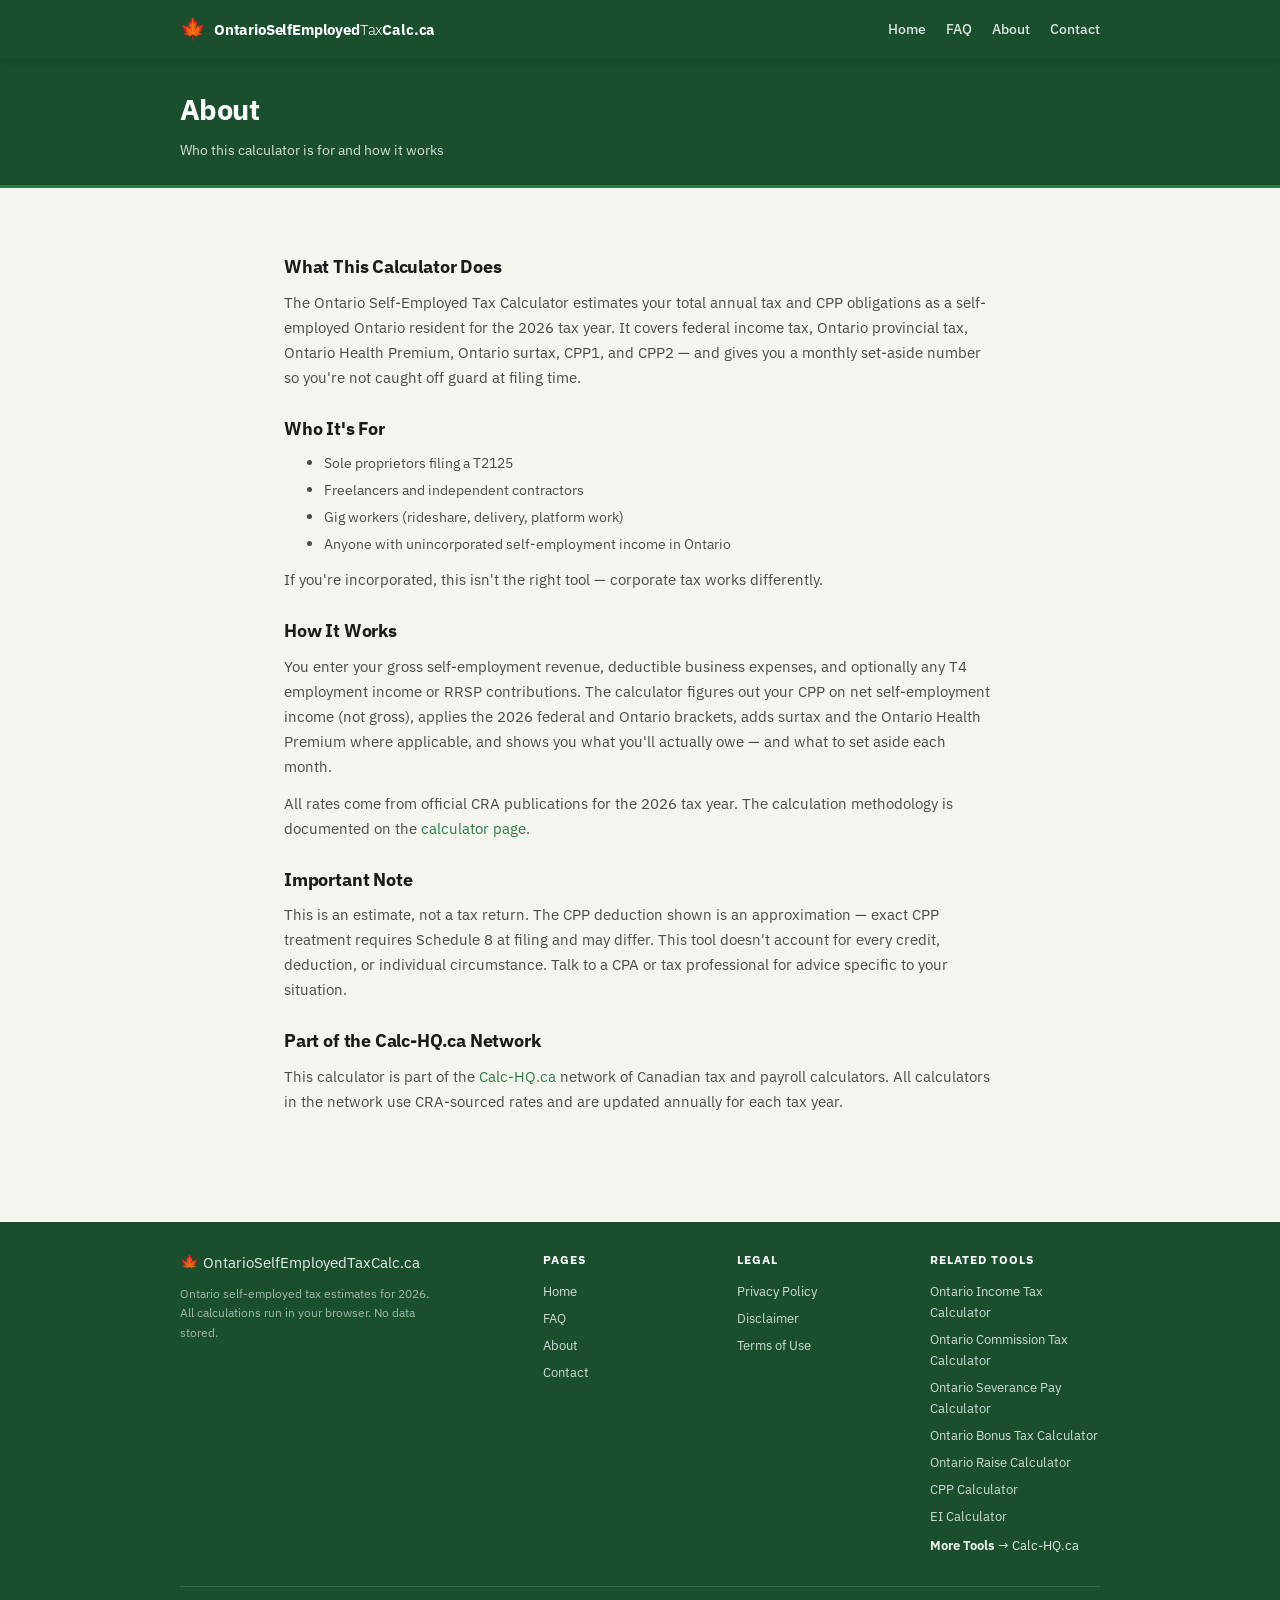
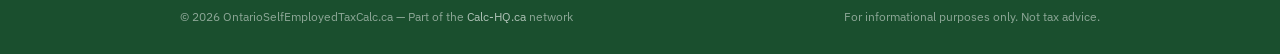
==== about.html @ 80883ee4 "Finalize self-employed calculator content and legal pages - Ontario self-employed tax calculator wit" ====
<!DOCTYPE html>
<html lang="en-CA">
<head>
  <meta charset="UTF-8">
  <meta name="viewport" content="width=device-width, initial-scale=1.0">
  <title>About — Ontario Self-Employed Tax Calculator 2026</title>
  <meta name="description" content="About the Ontario Self-Employed Tax Calculator — who it helps, how it works, and the Calc-HQ.ca network.">
  <link rel="canonical" href="https://ontarioselfemployedtaxcalc.ca/about.html">
  <link rel="preconnect" href="https://fonts.googleapis.com">
  <link rel="preconnect" href="https://fonts.gstatic.com" crossorigin>
  <link href="https://fonts.googleapis.com/css2?family=IBM+Plex+Sans:wght@300;400;500;600;700&family=IBM+Plex+Mono:wght@400;500;600&display=swap" rel="stylesheet">
  <link rel="stylesheet" href="css/style.css?v=1">
  <link rel="icon" href="data:image/svg+xml,<svg xmlns='http://www.w3.org/2000/svg' viewBox='0 0 100 100'><text y='.9em' font-size='90'>🍁</text></svg>">
  <script async src="https://pagead2.googlesyndication.com/pagead/js/adsbygoogle.js?client=ca-pub-7744853829365165" crossorigin="anonymous"></script>
</head>
<body>

<!-- ─── Header ─────────────────────────────────────────────────────────── -->
<header class="site-header">
  <div class="header-inner">
    <a href="index.html" class="site-logo">
      <span class="logo-maple">🍁</span>
      <span class="logo-text">OntarioSelfEmployed<span>Tax</span>Calc.ca</span>
    </a>
    <nav class="site-nav" aria-label="Main navigation">
      <a href="index.html">Home</a>
      <a href="faq.html">FAQ</a>
      <a href="about.html" class="active">About</a>
      <a href="contact.html">Contact</a>
    </nav>
    <button class="hamburger" aria-label="Menu" aria-expanded="false">
      <span></span><span></span><span></span>
    </button>
  </div>
</header>

<div class="mobile-nav-overlay" id="mobile-overlay"></div>
<nav class="mobile-nav" id="mobile-nav">
  <a href="index.html">Home</a>
  <a href="faq.html">FAQ</a>
  <a href="about.html">About</a>
  <a href="contact.html">Contact</a>
</nav>

<!-- ─── Page Hero ──────────────────────────────────────────────────────── -->
<section class="page-hero">
  <div class="container">
    <h1>About</h1>
    <p>Who this calculator is for and how it works</p>
  </div>
</section>

<!-- ─── Content ────────────────────────────────────────────────────────── -->
<div class="page-content">
  <div class="page-body">

    <h2>What This Calculator Does</h2>
    <p>The Ontario Self-Employed Tax Calculator estimates your total annual tax and CPP obligations as a self-employed Ontario resident for the 2026 tax year. It covers federal income tax, Ontario provincial tax, Ontario Health Premium, Ontario surtax, CPP1, and CPP2 — and gives you a monthly set-aside number so you're not caught off guard at filing time.</p>

    <h2>Who It's For</h2>
    <ul>
      <li>Sole proprietors filing a T2125</li>
      <li>Freelancers and independent contractors</li>
      <li>Gig workers (rideshare, delivery, platform work)</li>
      <li>Anyone with unincorporated self-employment income in Ontario</li>
    </ul>
    <p>If you're incorporated, this isn't the right tool — corporate tax works differently.</p>

    <h2>How It Works</h2>
    <p>You enter your gross self-employment revenue, deductible business expenses, and optionally any T4 employment income or RRSP contributions. The calculator figures out your CPP on net self-employment income (not gross), applies the 2026 federal and Ontario brackets, adds surtax and the Ontario Health Premium where applicable, and shows you what you'll actually owe — and what to set aside each month.</p>
    <p>All rates come from official CRA publications for the 2026 tax year. The calculation methodology is documented on the <a href="index.html">calculator page</a>.</p>

    <h2>Important Note</h2>
    <p>This is an estimate, not a tax return. The CPP deduction shown is an approximation — exact CPP treatment requires Schedule 8 at filing and may differ. This tool doesn't account for every credit, deduction, or individual circumstance. Talk to a CPA or tax professional for advice specific to your situation.</p>

    <h2>Part of the Calc-HQ.ca Network</h2>
    <p>This calculator is part of the <a href="https://calc-hq.ca/">Calc-HQ.ca</a> network of Canadian tax and payroll calculators. All calculators in the network use CRA-sourced rates and are updated annually for each tax year.</p>

  </div>
</div>

<!-- ─── Footer ──────────────────────────────────────────────────────────── -->
<footer class="site-footer">
  <div class="container">
    <div class="footer-grid">
      <div class="footer-brand">
        <div class="logo">🍁 OntarioSelfEmployedTaxCalc.ca</div>
        <p>Ontario self-employed tax estimates for 2026. All calculations run in your browser. No data stored.</p>
      </div>
      <div class="footer-col">
        <h4>PAGES</h4>
        <a href="index.html">Home</a>
        <a href="faq.html">FAQ</a>
        <a href="about.html">About</a>
        <a href="contact.html">Contact</a>
      </div>
      <div class="footer-col">
        <h4>LEGAL</h4>
        <a href="privacy.html">Privacy Policy</a>
        <a href="legal.html">Disclaimer</a>
        <a href="terms.html">Terms of Use</a>
      </div>
      <div class="footer-col">
        <h4>RELATED TOOLS</h4>
        <div id="related-tools"></div>
        <a href="https://calc-hq.ca/" class="more-tools-link" rel="noopener"><strong>More Tools</strong> → Calc-HQ.ca</a>
      </div>
    </div>
    <div class="footer-bottom">
      <span>© 2026 OntarioSelfEmployedTaxCalc.ca — Part of the <a href="https://calc-hq.ca/" rel="noopener">Calc-HQ.ca</a> network</span>
      <span>For informational purposes only. Not tax advice.</span>
    </div>
  </div>
</footer>

<script src="js/network.js"></script>
<script>
(function() {
  var hamburger = document.querySelector('.hamburger');
  var mobileNav = document.getElementById('mobile-nav');
  var overlay = document.getElementById('mobile-overlay');
  function toggleMenu() {
    var isOpen = hamburger.classList.toggle('active');
    mobileNav.classList.toggle('active', isOpen);
    overlay.classList.toggle('active', isOpen);
    hamburger.setAttribute('aria-expanded', String(isOpen));
    document.body.style.overflow = isOpen ? 'hidden' : '';
  }
  function closeMenu() {
    hamburger.classList.remove('active');
    mobileNav.classList.remove('active');
    overlay.classList.remove('active');
    hamburger.setAttribute('aria-expanded', 'false');
    document.body.style.overflow = '';
  }
  if (hamburger) hamburger.addEventListener('click', toggleMenu);
  if (overlay) overlay.addEventListener('click', closeMenu);
  if (mobileNav) mobileNav.querySelectorAll('a').forEach(function(a) { a.addEventListener('click', closeMenu); });
})();
</script>

</body>
</html>
---- css/style.css ----
/* ─── Design tokens ──────────────────────────────────────────────────────── */
:root {
  --bg:           #f5f5f0;
  --surface:      #ffffff;
  --surface-2:    #f9f9f6;
  --border:       #e0dfd8;
  --border-2:     #c8c7be;
  --text-primary: #1a1a18;
  --text-secondary:#4a4a46;
  --text-muted:   #7a7a74;
  --accent:       #1a4f2e;
  --accent-light: #e8f2ec;
  --accent-mid:   #2d7a47;
  --accent-hover: #153d24;
  --red:          #c0392b;
  --amber:        #c47a00;
  --radius:       6px;
  --radius-lg:    12px;
  --shadow-sm:    0 1px 3px rgba(0,0,0,0.08);
  --shadow:       0 4px 16px rgba(0,0,0,0.10);
  --shadow-lg:    0 8px 32px rgba(0,0,0,0.12);
  --max-width:    960px;
  --content-width: 760px;
}

/* ─── Reset ──────────────────────────────────────────────────────────────── */
*, *::before, *::after { box-sizing: border-box; margin: 0; padding: 0; }
html {
  font-size: 16px;
  scroll-behavior: smooth;
  max-width: 100%;
}
body {
  font-family: 'IBM Plex Sans', system-ui, sans-serif;
  background: var(--bg);
  color: var(--text-primary);
  line-height: 1.6;
  -webkit-font-smoothing: antialiased;
  max-width: 100%;
}
a { color: var(--accent-mid); text-decoration: none; }
a:hover { color: var(--accent-hover); text-decoration: underline; }
img, svg { display: block; max-width: 100%; }
table, pre, code, textarea, input { max-width: 100%; }

/* ─── Layout ─────────────────────────────────────────────────────────────── */
.container {
  max-width: var(--max-width);
  margin: 0 auto;
  padding: 0 20px;
}

/* ─── Page body (support pages) ─────────────────────────────────────────── */
.page-body {
  max-width: var(--content-width, 760px);
  margin: 32px auto;
  padding: 0 24px;
}
.page-body h2 {
  font-size: 1.1rem;
  font-weight: 700;
  color: var(--text-primary);
  margin: 28px 0 10px;
  letter-spacing: -0.01em;
}
.page-body h2:first-child { margin-top: 0; }
.page-body h3 {
  font-size: 0.95rem;
  font-weight: 600;
  color: var(--accent);
  margin: 18px 0 8px;
}
.page-body p {
  font-size: 0.9rem;
  color: var(--text-secondary);
  margin-bottom: 12px;
  line-height: 1.7;
}
.page-body ul, .page-body ol {
  padding-left: 20px;
  margin-bottom: 12px;
}
.page-body li {
  font-size: 0.9rem;
  color: var(--text-secondary);
  margin-bottom: 5px;
  line-height: 1.6;
}

/* ─── Header ─────────────────────────────────────────────────────────────── */
.site-header {
  background: var(--accent);
  color: #fff;
  height: 58px;
  position: sticky;
  top: 0;
  z-index: 100;
  box-shadow: var(--shadow);
}
.header-inner {
  max-width: var(--max-width);
  margin: 0 auto;
  padding: 0 20px;
  display: flex;
  align-items: center;
  justify-content: space-between;
  height: 100%;
}
.site-logo {
  display: flex;
  align-items: center;
  gap: 8px;
  color: #fff;
  font-weight: 700;
  font-size: 1rem;
  letter-spacing: -0.01em;
  text-decoration: none;
}
.site-logo:hover { color: rgba(255,255,255,0.85); text-decoration: none; }
.logo-maple { font-size: 1.3rem; line-height: 1; }
.logo-text { font-size: 0.95rem; font-weight: 700; }
.logo-text span { font-weight: 300; }
.site-nav {
  display: flex;
  align-items: center;
  gap: 20px;
}
.site-nav a {
  color: rgba(255,255,255,0.85);
  font-size: 0.875rem;
  font-weight: 500;
  text-decoration: none;
  transition: color 0.15s;
}
.site-nav a:hover { color: #fff; text-decoration: none; }

/* ─── Hamburger / Mobile Nav ────────────────────────────────────────────── */
.hamburger {
  display: none;
  background: none;
  border: none;
  cursor: pointer;
  padding: 8px;
  z-index: 110;
}
.hamburger span {
  display: block;
  width: 24px;
  height: 2px;
  background: #fff;
  border-radius: 2px;
  transition: transform 0.3s, opacity 0.3s;
}
.hamburger span + span { margin-top: 6px; }
.hamburger.active span:nth-child(1) { transform: translateY(8px) rotate(45deg); }
.hamburger.active span:nth-child(2) { opacity: 0; }
.hamburger.active span:nth-child(3) { transform: translateY(-8px) rotate(-45deg); }

.mobile-nav-overlay {
  display: none;
  position: fixed;
  top: 58px;
  left: 0;
  right: 0;
  bottom: 0;
  background: rgba(0,0,0,0.5);
  z-index: 99;
  opacity: 0;
  transition: opacity 0.3s;
}
.mobile-nav-overlay.active {
  display: block;
  opacity: 1;
}
.mobile-nav {
  display: none;
  position: fixed;
  top: 58px;
  right: 0;
  width: 260px;
  max-width: 80vw;
  height: calc(100vh - 58px);
  background: var(--accent);
  z-index: 105;
  padding: 20px;
  transform: translateX(100%);
  transition: transform 0.3s ease;
  overflow-y: auto;
}
.mobile-nav.active {
  display: block;
  transform: translateX(0);
}
.mobile-nav a {
  display: block;
  color: rgba(255,255,255,0.85);
  font-size: 1rem;
  font-weight: 500;
  padding: 12px 0;
  border-bottom: 1px solid rgba(255,255,255,0.15);
  text-decoration: none;
  transition: color 0.15s;
}
.mobile-nav a:hover { color: #fff; }

/* ─── Hero ───────────────────────────────────────────────────────────────── */
.hero {
  background: var(--accent);
  color: #fff;
  padding: 32px 20px 28px;
  border-bottom: 3px solid var(--accent-mid);
}
.hero-inner {
  max-width: var(--max-width);
  margin: 0 auto;
}
.hero h1 {
  font-size: clamp(1.4rem, 4vw, 2rem);
  font-weight: 700;
  letter-spacing: -0.02em;
  margin-bottom: 8px;
}
.hero p {
  color: rgba(255,255,255,0.82);
  font-size: 0.95rem;
  max-width: 620px;
}
.hero-badge {
  display: inline-flex;
  align-items: center;
  gap: 6px;
  background: rgba(255,255,255,0.15);
  border: 1px solid rgba(255,255,255,0.25);
  border-radius: 20px;
  padding: 4px 12px;
  font-size: 0.78rem;
  font-weight: 500;
  letter-spacing: 0.01em;
  margin-bottom: 14px;
  color: rgba(255,255,255,0.95);
}

/* Hero for inner pages */
.page-hero {
  background: var(--accent);
  color: #fff;
  padding: 28px 0 24px;
  border-bottom: 3px solid var(--accent-mid);
}
.page-hero h1 {
  font-size: clamp(1.3rem, 3.5vw, 1.8rem);
  font-weight: 700;
  letter-spacing: -0.02em;
  margin-bottom: 6px;
}
.page-hero p {
  color: rgba(255,255,255,0.82);
  font-size: 0.9rem;
}

/* ─── Main content area ──────────────────────────────────────────────────── */
.main-content {
  max-width: var(--max-width);
  margin: 0 auto;
  padding: 28px 20px 56px;
}
.content-col {
  max-width: 760px;
  margin: 0 auto;
}

/* ─── Calculator card ────────────────────────────────────────────────────── */
.calc-card {
  background: var(--surface);
  border-radius: var(--radius-lg);
  box-shadow: var(--shadow);
  margin-bottom: 24px;
  overflow: hidden;
}
.calc-header {
  background: var(--accent-light);
  border-bottom: 1px solid var(--border);
  padding: 16px 24px;
  display: flex;
  align-items: center;
  gap: 10px;
}
.calc-header h2 {
  font-size: 1.05rem;
  font-weight: 600;
  color: var(--accent);
  margin: 0;
}
.calc-icon { font-size: 1.2rem; }
.calc-body {
  padding: 24px;
}

/* ─── Form ───────────────────────────────────────────────────────────────── */
.form-grid {
  display: grid;
  grid-template-columns: 1fr 1fr;
  gap: 16px 20px;
  margin-bottom: 20px;
}
.field-full { grid-column: 1 / -1; }

.field label {
  display: block;
  font-size: 0.875rem;
  font-weight: 600;
  color: var(--text-primary);
  margin-bottom: 5px;
}
.field .hint {
  font-size: 0.78rem;
  color: var(--text-muted);
  margin-top: 3px;
}
.input-wrap {
  position: relative;
  display: flex;
  align-items: center;
}
.input-prefix {
  position: absolute;
  left: 12px;
  font-size: 1rem;
  font-weight: 600;
  color: var(--text-secondary);
  font-family: 'IBM Plex Mono', monospace;
  pointer-events: none;
  user-select: none;
}
.input-wrap input[type="number"],
.input-wrap input[type="text"] {
  width: 100%;
  padding: 11px 12px 11px 26px;
  border: 2px solid var(--border);
  border-radius: var(--radius);
  font-family: 'IBM Plex Mono', monospace;
  font-size: 0.95rem;
  color: var(--text-primary);
  background: var(--surface);
  transition: border-color 0.15s, box-shadow 0.15s;
  -moz-appearance: textfield;
}
.input-wrap input[type="number"]::-webkit-outer-spin-button,
.input-wrap input[type="number"]::-webkit-inner-spin-button { -webkit-appearance: none; }
.input-wrap input:focus {
  outline: none;
  border-color: var(--accent-mid);
  box-shadow: 0 0 0 3px rgba(45,122,71,0.12);
}
select {
  width: 100%;
  padding: 11px 12px;
  border: 2px solid var(--border);
  border-radius: var(--radius);
  font-family: 'IBM Plex Sans', sans-serif;
  font-size: 0.9rem;
  color: var(--text-primary);
  background: var(--surface);
  cursor: pointer;
  transition: border-color 0.15s, box-shadow 0.15s;
}
select:focus {
  outline: none;
  border-color: var(--accent-mid);
  box-shadow: 0 0 0 3px rgba(45,122,71,0.12);
}

/* Calculate button */
.btn-calculate {
  width: 100%;
  padding: 15px 24px;
  background: var(--accent);
  color: #fff;
  border: none;
  border-radius: var(--radius);
  font-family: 'IBM Plex Sans', sans-serif;
  font-size: 1.05rem;
  font-weight: 700;
  cursor: pointer;
  box-shadow: var(--shadow-sm);
  transition: background 0.15s, box-shadow 0.15s;
}
.btn-calculate:hover {
  background: var(--accent-hover);
  box-shadow: var(--shadow);
}
.btn-calculate:active { transform: translateY(1px); }

/* ─── Trust strip (inside calc-card) ────────────────────────────────────── */
.trust-strip {
  display: flex;
  flex-wrap: wrap;
  align-items: center;
  gap: 6px 10px;
  background: var(--surface-2);
  border: 1px solid var(--border);
  border-radius: var(--radius);
  padding: 10px 16px;
  margin: 0 24px 20px;
  font-size: 0.8rem;
  color: var(--text-secondary);
}
.ts-item { display: flex; align-items: center; gap: 4px; }
.ts-item span { color: var(--accent-mid); font-weight: 700; }
.ts-item strong { font-weight: 600; color: var(--text-primary); }
.ts-sep { color: var(--border-2); font-size: 0.75rem; }

/* ─── Results ────────────────────────────────────────────────────────────── */
#results {
  background: var(--surface);
  border-radius: var(--radius-lg);
  box-shadow: var(--shadow);
  margin-bottom: 28px;
  overflow: hidden;
}
.results-inner { padding: 24px; }
.results-title {
  font-size: 1rem;
  font-weight: 700;
  color: var(--accent);
  margin-bottom: 16px;
}
.result-table {
  border: 1px solid var(--border);
  border-radius: var(--radius);
  overflow: hidden;
  margin-bottom: 16px;
}
.result-row {
  display: flex;
  justify-content: space-between;
  align-items: center;
  padding: 10px 16px;
  border-bottom: 1px solid var(--border);
  font-size: 0.9rem;
}
.result-row:last-child { border-bottom: none; }
.result-row small {
  font-weight: 400;
  color: var(--text-muted);
  font-size: 0.78rem;
  display: block;
  margin-top: 2px;
}
.result-row.result-bold {
  background: var(--accent-light);
  font-weight: 600;
}
.result-row.result-highlight {
  background: var(--accent);
  color: #fff;
  font-weight: 600;
}
.result-row.result-highlight .rr-value { color: #fff; }
.result-row.result-highlight small { color: rgba(255,255,255,0.7); }
.rr-value {
  font-family: 'IBM Plex Mono', monospace;
  font-size: 0.95rem;
  font-weight: 600;
  color: var(--text-primary);
  white-space: nowrap;
}

/* Rate blocks */
.rate-blocks {
  display: grid;
  grid-template-columns: 1fr 1fr;
  gap: 12px;
  margin-bottom: 16px;
}
.rate-block {
  background: var(--surface-2);
  border: 1px solid var(--border);
  border-radius: var(--radius);
  padding: 12px 14px;
}
.rate-label {
  font-size: 0.78rem;
  font-weight: 600;
  color: var(--text-secondary);
  text-transform: uppercase;
  letter-spacing: 0.04em;
  margin-bottom: 4px;
}
.rate-value {
  font-family: 'IBM Plex Mono', monospace;
  font-size: 1.4rem;
  font-weight: 700;
  color: var(--accent);
  white-space: nowrap;
}
.rate-sub {
  font-size: 0.73rem;
  color: var(--text-muted);
  margin-top: 2px;
}

/* ─── CPP Callout ─────────────────────────────────────────────────────────── */
.cpp-callout {
  background: #fff8e1;
  border: 1px solid #f0d98a;
  border-left: 4px solid var(--amber);
  border-radius: var(--radius);
  padding: 16px 20px;
  font-size: 0.88rem;
  color: var(--text-secondary);
  line-height: 1.65;
  margin-top: 4px;
}
.cpp-callout strong {
  color: var(--amber);
  font-weight: 700;
}

/* ─── Reminders ──────────────────────────────────────────────────────────── */
.reminder-block {
  border-radius: var(--radius);
  padding: 12px 16px;
  font-size: 0.85rem;
  color: var(--text-secondary);
  line-height: 1.6;
  margin-bottom: 12px;
}
.reminder-amber {
  background: #fff8e1;
  border: 1px solid #f0d98a;
  border-left: 4px solid var(--amber);
}
.reminder-amber strong { color: var(--amber); }
.reminder-info {
  background: var(--accent-light);
  border: 1px solid #b8d8c4;
  border-left: 4px solid var(--accent-mid);
}
.reminder-info strong { color: var(--accent-mid); }

/* Error message */
.error-msg {
  padding: 14px 16px;
  background: #fff5f5;
  border: 1px solid #f5c6cb;
  border-radius: var(--radius);
  color: var(--red);
  font-size: 0.875rem;
}

/* ─── Disclaimer (near results) ─────────────────────────────────────────── */
.disclaimer-near-results {
  background: #fffbf0;
  border: 1px solid #f0d98a;
  border-radius: var(--radius);
  padding: 14px 18px;
  font-size: 0.8rem;
  color: var(--text-secondary);
  line-height: 1.65;
  margin-bottom: 28px;
}

/* ─── Ad Units ──────────────────────────────────────────────────────────── */
.ad-unit { margin: 20px 0; min-height: 0; }
.ad-inactive { display: none; }

/* ─── Info / methodology sections ────────────────────────────────────────── */
.info-section {
  background: var(--surface);
  border: 1px solid var(--border);
  border-radius: var(--radius-lg);
  padding: 28px;
  margin-bottom: 24px;
  box-shadow: var(--shadow-sm);
}
.info-section h2 {
  font-size: 1.15rem;
  font-weight: 700;
  color: var(--text-primary);
  letter-spacing: -0.01em;
  margin-bottom: 12px;
}
.info-section h3 {
  font-size: 0.95rem;
  font-weight: 600;
  color: var(--accent);
  margin: 16px 0 6px;
}
.info-section p, .info-section li {
  font-size: 0.9rem;
  color: var(--text-secondary);
  line-height: 1.65;
}
.info-section ul, .info-section ol {
  margin: 8px 0 8px 20px;
}
.info-section li { margin-bottom: 4px; }

.info-box {
  background: var(--accent-light);
  border: 1px solid #b8d8c4;
  border-left: 4px solid var(--accent-mid);
  border-radius: var(--radius);
  padding: 12px 16px;
  font-size: 0.875rem;
  color: var(--text-secondary);
  margin: 14px 0;
}

.formula {
  background: var(--surface-2);
  border-left: 3px solid var(--accent-mid);
  padding: 10px 16px;
  border-radius: 0 var(--radius) var(--radius) 0;
  font-family: 'IBM Plex Mono', monospace;
  font-size: 0.82rem;
  color: var(--text-secondary);
  margin: 10px 0;
  overflow-x: auto;
}

/* ─── Page content (about, faq, etc.) ───────────────────────────────────── */
.page-content {
  padding: 32px 20px 56px;
}
.page-content h2 {
  font-size: 1.15rem;
  font-weight: 700;
  color: var(--text-primary);
  margin: 24px 0 8px;
}
.page-content h2:first-child { margin-top: 0; }
.page-content h3 {
  font-size: 0.95rem;
  font-weight: 600;
  color: var(--accent);
  margin: 18px 0 6px;
}
.page-content p {
  font-size: 0.92rem;
  color: var(--text-secondary);
  line-height: 1.7;
  margin-bottom: 12px;
}
.page-content ul, .page-content ol {
  margin: 8px 0 12px 20px;
  font-size: 0.92rem;
  color: var(--text-secondary);
  line-height: 1.7;
}
.page-content li { margin-bottom: 4px; }
.page-content a { color: var(--accent-mid); }
.page-content a:hover { color: var(--accent-hover); }

/* FAQ accordion */
.faq-item {
  border: 1px solid var(--border);
  border-radius: var(--radius);
  margin-bottom: 8px;
  overflow: hidden;
}
.faq-q {
  width: 100%;
  text-align: left;
  background: var(--surface);
  border: none;
  padding: 14px 16px;
  font-family: 'IBM Plex Sans', sans-serif;
  font-size: 0.92rem;
  font-weight: 600;
  color: var(--text-primary);
  cursor: pointer;
  display: flex;
  justify-content: space-between;
  align-items: center;
  transition: background 0.15s;
}
.faq-q:hover { background: var(--accent-light); }
.faq-q[aria-expanded="true"] { background: var(--accent-light); color: var(--accent); }
.faq-icon { font-size: 0.75rem; color: var(--text-muted); transition: transform 0.2s; }
.faq-q[aria-expanded="true"] .faq-icon { transform: rotate(90deg); }
.faq-a {
  padding: 0 16px;
  max-height: 0;
  overflow: hidden;
  transition: max-height 0.25s ease, padding 0.2s;
}
.faq-a.open {
  padding: 12px 16px 16px;
  max-height: 800px;
}
.faq-a p, .faq-a ul { font-size: 0.88rem; color: var(--text-secondary); }
.faq-a ul { margin-left: 18px; margin-top: 6px; }

/* ─── Contact form ───────────────────────────────────────────────────────── */
.contact-form {
  background: var(--surface);
  border: 1px solid var(--border);
  border-radius: var(--radius-lg);
  padding: 24px;
  margin: 20px 0 28px;
  display: flex;
  flex-direction: column;
  gap: 16px;
}
.contact-form .field label {
  display: block;
  font-size: 0.875rem;
  font-weight: 600;
  color: var(--text-primary);
  margin-bottom: 5px;
}
.contact-form input,
.contact-form textarea {
  width: 100%;
  padding: 11px 14px;
  border: 2px solid var(--border);
  border-radius: var(--radius);
  font-family: 'IBM Plex Sans', sans-serif;
  font-size: 0.9rem;
  color: var(--text-primary);
  background: var(--surface);
  transition: border-color 0.15s, box-shadow 0.15s;
}
.contact-form input:focus,
.contact-form textarea:focus {
  outline: none;
  border-color: var(--accent-mid);
  box-shadow: 0 0 0 3px rgba(45,122,71,0.12);
}
.contact-form textarea {
  min-height: 110px;
  resize: vertical;
}
.calc-btn {
  display: inline-block;
  padding: 13px 28px;
  background: var(--accent);
  color: #fff;
  border: none;
  border-radius: var(--radius);
  font-family: 'IBM Plex Sans', sans-serif;
  font-size: 1rem;
  font-weight: 700;
  cursor: pointer;
  box-shadow: var(--shadow-sm);
  transition: background 0.15s, box-shadow 0.15s;
}
.calc-btn:hover { background: var(--accent-hover); box-shadow: var(--shadow); }
.calc-btn:disabled { opacity: 0.7; cursor: not-allowed; }

/* ─── Footer ─────────────────────────────────────────────────────────────── */
.site-footer {
  background: var(--accent);
  color: rgba(255,255,255,0.7);
  padding: 28px 20px;
  margin-top: 20px;
  font-size: 0.82rem;
}
.footer-grid {
  display: grid;
  grid-template-columns: 2fr 1fr 1fr 1fr;
  gap: 32px;
  padding-bottom: 24px;
  margin-bottom: 20px;
  border-bottom: 1px solid rgba(255,255,255,0.15);
  max-width: var(--max-width);
  margin-left: auto;
  margin-right: auto;
}
.footer-brand .logo {
  font-size: 0.95rem;
  color: rgba(255,255,255,0.9);
  margin-bottom: 10px;
  display: block;
}
.footer-brand p {
  font-size: 0.78rem;
  color: rgba(255,255,255,0.6);
  line-height: 1.55;
  max-width: 260px;
}
.footer-col h4 {
  font-size: 0.75rem;
  font-weight: 700;
  text-transform: uppercase;
  letter-spacing: 0.08em;
  color: #fff;
  margin-bottom: 12px;
}
.footer-col a {
  display: block;
  color: rgba(255,255,255,0.8);
  font-size: 0.82rem;
  margin-bottom: 6px;
  text-decoration: none;
  transition: color 0.15s;
}
.footer-col a:hover { color: #fff; text-decoration: none; }
.more-tools-link {
  display: inline-block;
  margin-top: 8px;
  color: rgba(255,255,255,0.9) !important;
  font-size: 0.85rem;
}
.footer-bottom {
  max-width: var(--max-width);
  margin: 0 auto;
  display: flex;
  justify-content: space-between;
  align-items: center;
  flex-wrap: wrap;
  gap: 8px;
  font-size: 0.75rem;
  color: rgba(255,255,255,0.5);
}
.footer-bottom a { color: rgba(255,255,255,0.65); }
.footer-bottom a:hover { color: #fff; }

/* ─── Responsive ─────────────────────────────────────────────────────────── */

@media (max-width: 1280px) {
  .footer-grid { gap: 24px; }
}

@media (max-width: 1100px) {
  .footer-grid { grid-template-columns: 1.5fr 1fr 1fr 1fr; gap: 20px; }
}

@media (max-width: 1024px) {
  .hamburger { display: flex; flex-direction: column; justify-content: center; gap: 0; }
  .site-nav { display: none; }
  .footer-grid { grid-template-columns: 1fr 1fr; gap: 24px; }
  .footer-brand { grid-column: 1 / -1; }
}

@media (max-width: 834px) {
  .hero h1 { font-size: clamp(1.2rem, 3.5vw, 1.8rem); }
  .hero p { font-size: 0.9rem; }
  .info-section { padding: 20px; }
}

@media (max-width: 820px) {
  .form-grid { gap: 12px 16px; }
}

@media (max-width: 768px) {
  .main-content { padding: 20px 16px 48px; }
  .calc-body { padding: 16px; }
  .calc-header { padding: 14px 16px; }
  .trust-strip { margin: 0 16px 16px; padding: 8px 12px; font-size: 0.75rem; }
  .ts-sep { display: none; }
  .hero { padding: 24px 16px 20px; }
  .page-content { padding: 24px 16px 48px; }
  .page-hero { padding: 22px 0 18px; }
  .page-hero h1 { font-size: 1.2rem; }
  .results-inner { padding: 16px; }
}

@media (max-width: 479px) {
  /* Mobile: single column, full width */
  .form-grid { grid-template-columns: 1fr; }
  .field-full { grid-column: 1; }
  .rate-blocks { grid-template-columns: 1fr; }
  .footer-grid { grid-template-columns: 1fr; gap: 20px; }
  .footer-brand { grid-column: unset; }
  .header-inner { padding: 0 14px; }
  .site-logo .logo-text { font-size: 0.85rem; }
  .result-row { flex-direction: row; }
  .rr-value { font-size: 0.88rem; }
  .info-section { padding: 16px; }
  .result-row small { font-size: 0.72rem; }

  /* Input fields ≥ 16px, height ≥ 44px for iOS */
  .input-wrap input[type="number"],
  .input-wrap input[type="text"] {
    font-size: 16px;
    min-height: 44px;
    padding: 10px 12px 10px 26px;
  }
  select {
    font-size: 16px;
    min-height: 44px;
  }
  .btn-calculate {
    font-size: 16px;
    min-height: 48px;
  }
  .field label { font-size: 0.875rem; }

  /* CPP callout: full width, 16px padding, 14px min font */
  .cpp-callout {
    padding: 16px;
    font-size: 0.85rem;
  }
  /* Disclaimer: 13px min */
  .disclaimer-near-results { font-size: 13px; }
  /* Footer: single column, 13px min */
  .site-footer { font-size: 13px; }
  /* IBM Plex Mono: 14px minimum on mobile */
  .rr-value { font-size: 14px; }
  .rate-value { font-size: 1.2rem; }
}

@media (max-width: 375px) {
  .site-logo .logo-text { font-size: 0.8rem; }
  .footer-bottom { flex-direction: column; align-items: flex-start; gap: 6px; }
  .hero h1 { font-size: 1.15rem; }
}

@media (max-width: 360px) {
  .header-inner { padding: 0 10px; }
  .hero { padding: 18px 12px 16px; }
  .calc-body { padding: 12px; }
  .calc-header { padding: 12px; }
  .trust-strip { margin: 0 12px 12px; }
}

@media (max-width: 320px) {
  html { font-size: 14px; }
  .site-logo .logo-text { font-size: 0.75rem; }
  .mobile-nav { width: 100%; max-width: 100vw; }
}
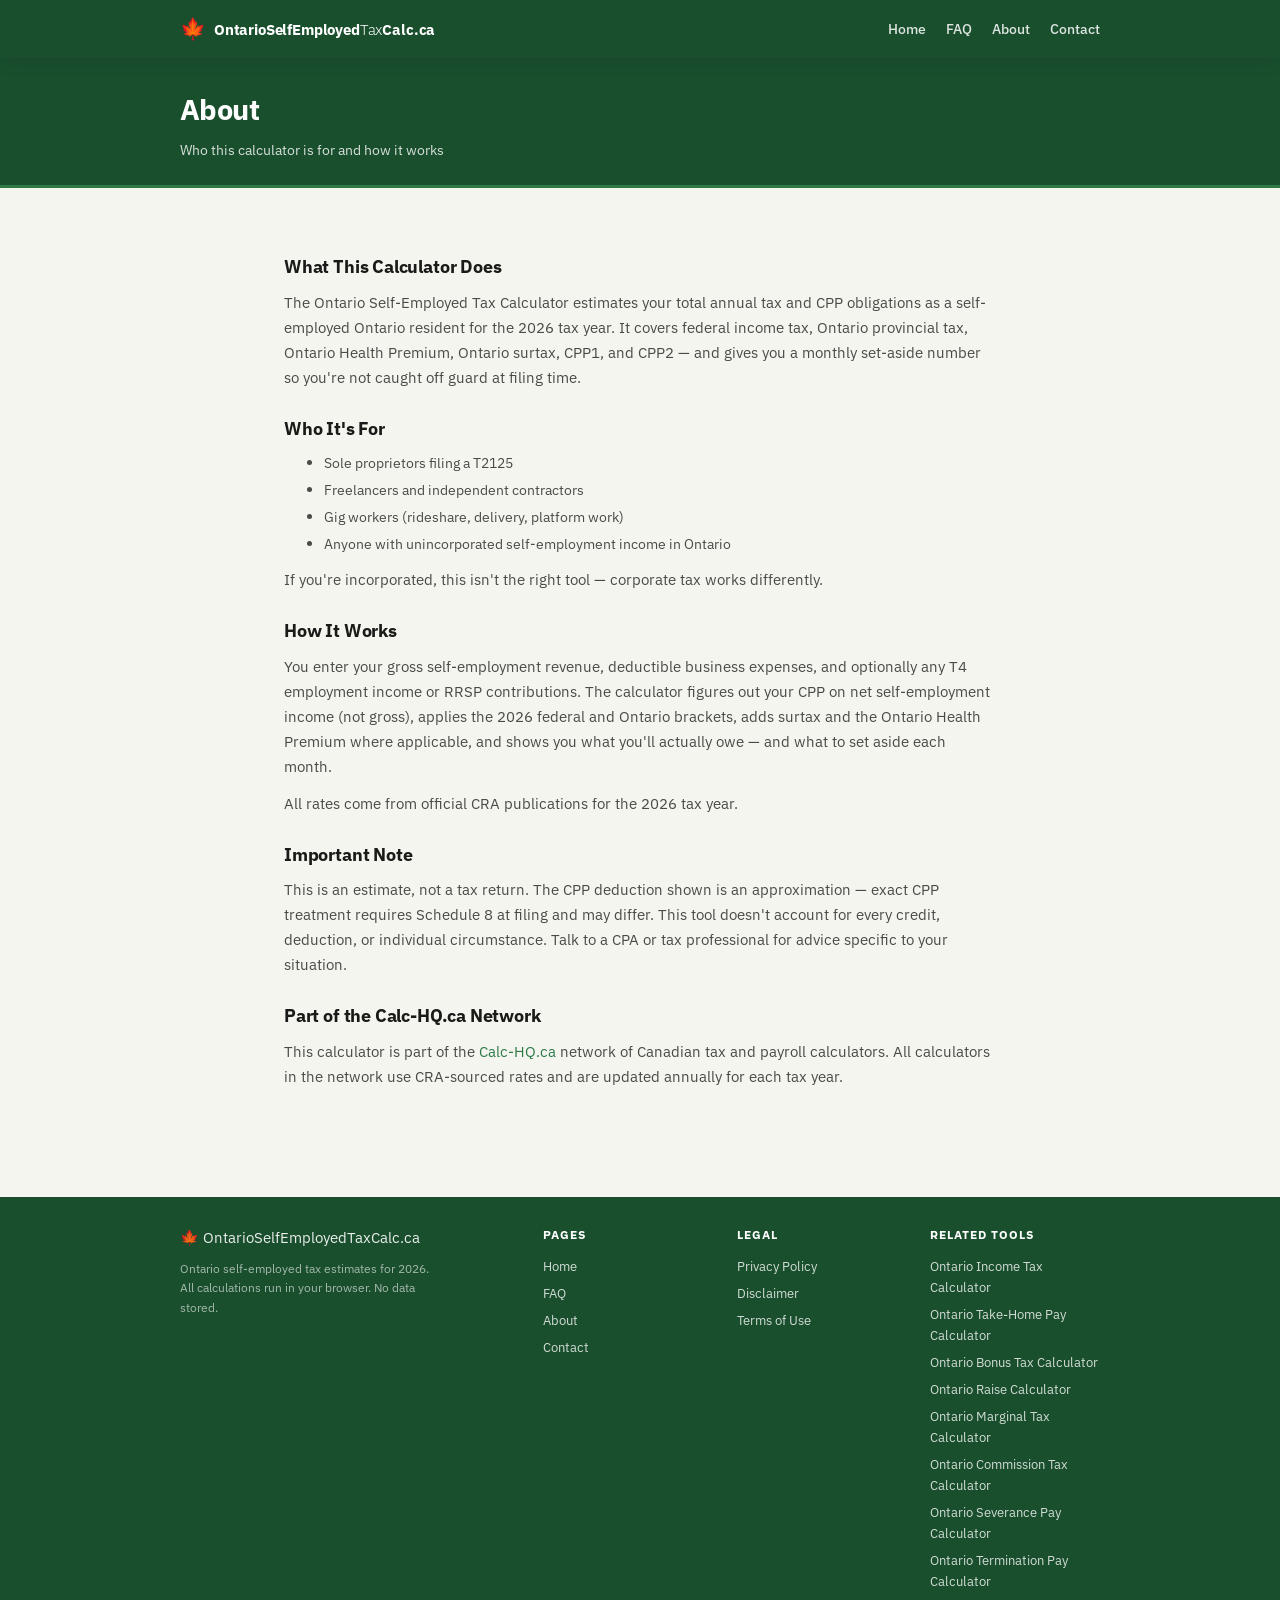
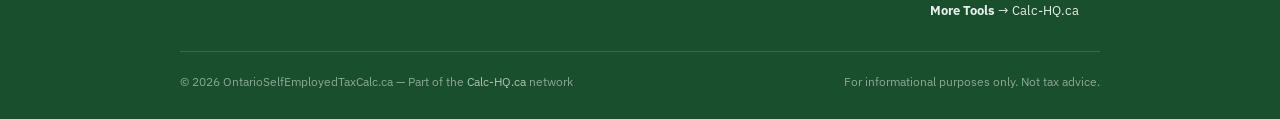
==== commit ff7f2412: "fix: remove methodology reference from about page per EMD governance" ====
--- a/about.html
+++ b/about.html
@@ -68,7 +68,7 @@
 
     <h2>How It Works</h2>
     <p>You enter your gross self-employment revenue, deductible business expenses, and optionally any T4 employment income or RRSP contributions. The calculator figures out your CPP on net self-employment income (not gross), applies the 2026 federal and Ontario brackets, adds surtax and the Ontario Health Premium where applicable, and shows you what you'll actually owe — and what to set aside each month.</p>
-    <p>All rates come from official CRA publications for the 2026 tax year. The calculation methodology is documented on the <a href="index.html">calculator page</a>.</p>
+    <p>All rates come from official CRA publications for the 2026 tax year.</p>
 
     <h2>Important Note</h2>
     <p>This is an estimate, not a tax return. The CPP deduction shown is an approximation — exact CPP treatment requires Schedule 8 at filing and may differ. This tool doesn't account for every credit, deduction, or individual circumstance. Talk to a CPA or tax professional for advice specific to your situation.</p>
